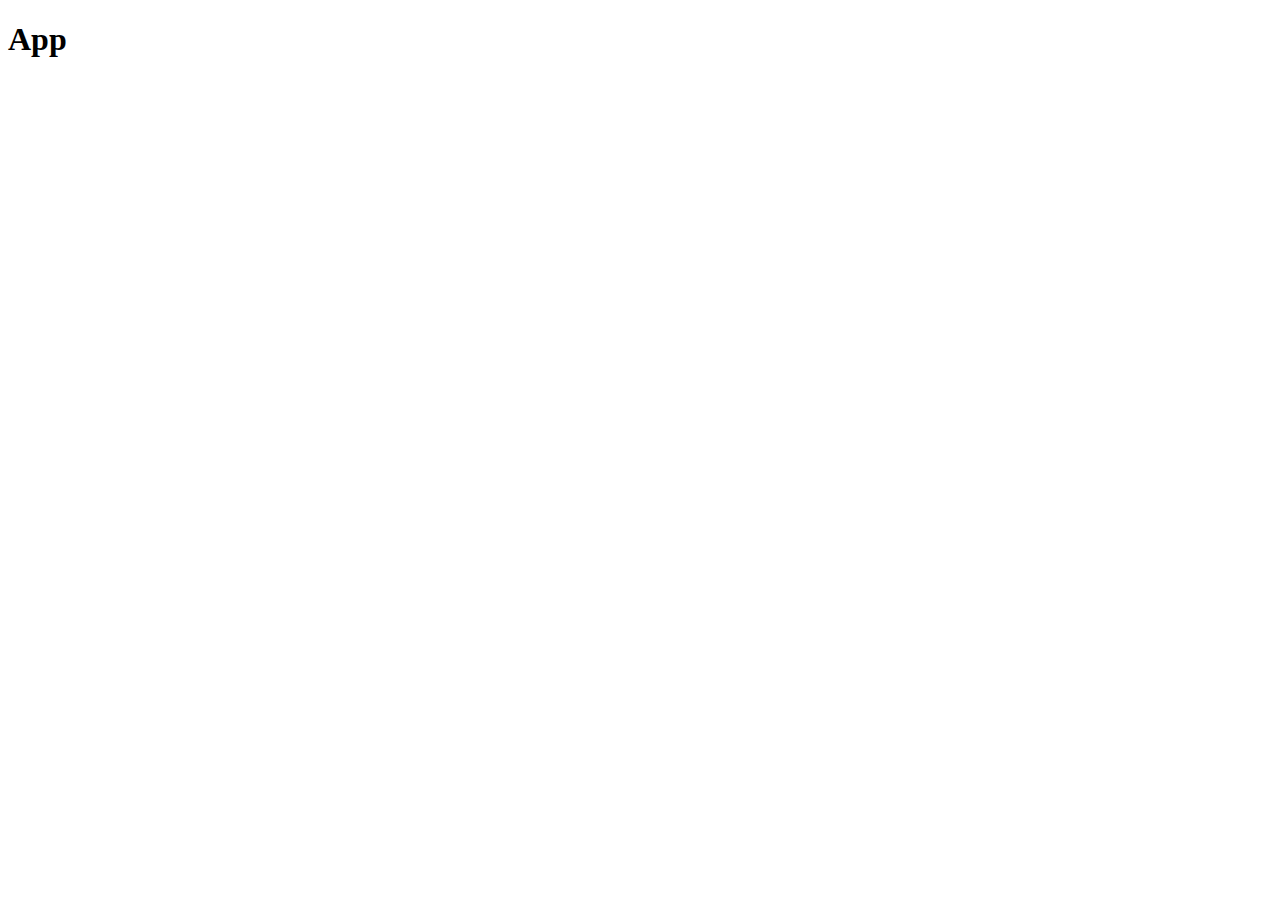
==== app/app.html @ 5624e1c1 "Some code refactoring" ====
<!DOCTYPE html>
<html lang="en">
<head>
    <meta charset="UTF-8">
    <meta http-equiv="X-UA-Compatible" content="IE=edge">
    <meta name="viewport" content="width=device-width, initial-scale=1.0">
    <link rel="shortcut icon" href="/assets/favicon.ico" type="image/x-icon">
    <link rel="stylesheet" href="app.css">
    <title>ToDo</title>
</head>
<body>
    <h1>App</h1>
</body>
</html>
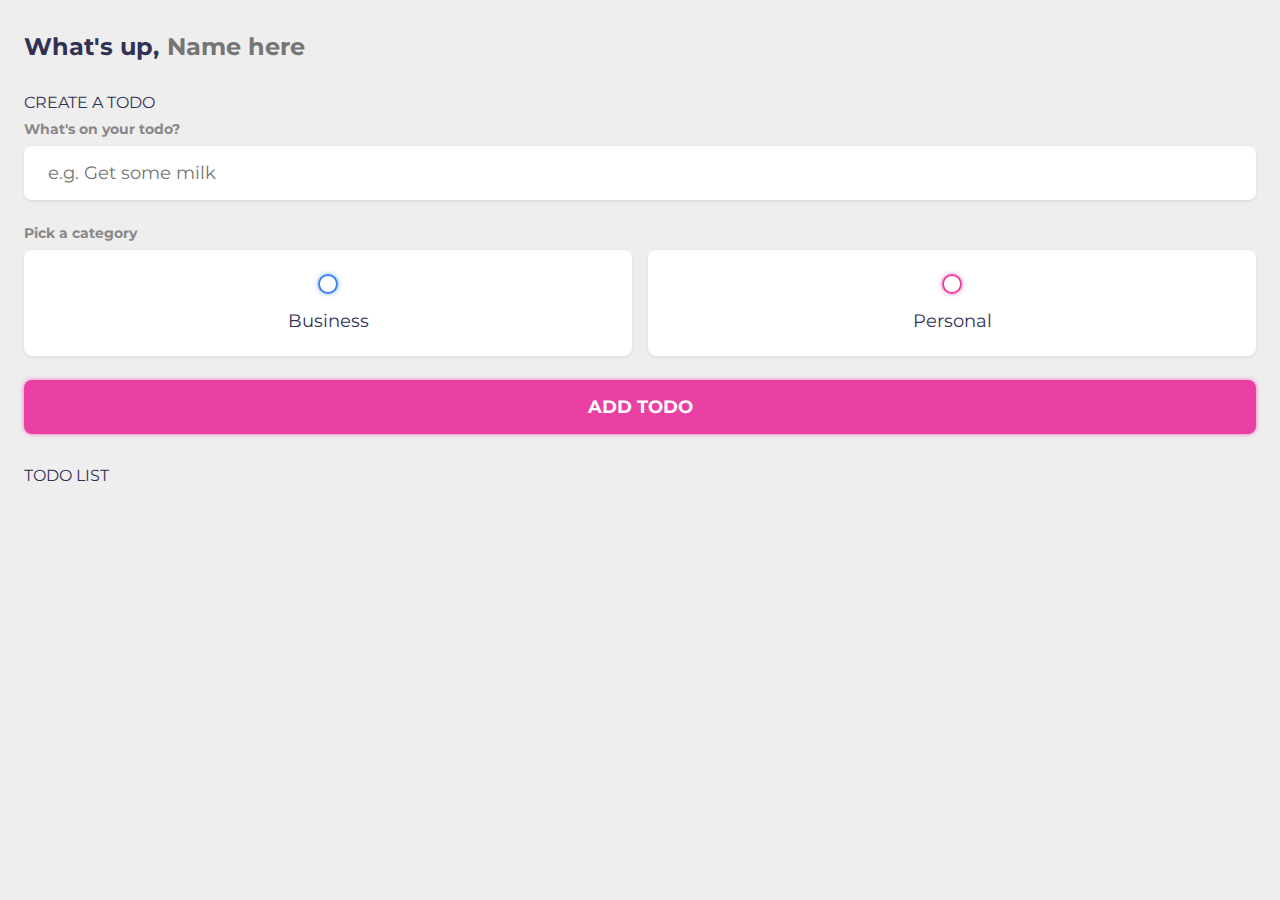
==== commit 3b671820: "Added todo app" ====
--- a/app/app.html
+++ b/app/app.html
@@ -1,14 +1,72 @@
 <!DOCTYPE html>
 <html lang="en">
 <head>
-    <meta charset="UTF-8">
-    <meta http-equiv="X-UA-Compatible" content="IE=edge">
-    <meta name="viewport" content="width=device-width, initial-scale=1.0">
-    <link rel="shortcut icon" href="/assets/favicon.ico" type="image/x-icon">
-    <link rel="stylesheet" href="app.css">
-    <title>ToDo</title>
+	<meta charset="UTF-8" />
+	<meta http-equiv="X-UA-Compatible" content="IE=edge" />
+	<meta name="viewport" content="width=device-width, initial-scale=1.0" />
+	<title>Todo List 2022 with LocalStorage</title>
+	<!-- CSS Import -->
+	<link rel="stylesheet" href="app.css" />
+	<!-- End of CSS Import -->
+	<!-- Fonts -->
+	<link rel="preconnect" href="https://fonts.googleapis.com">
+	<link rel="preconnect" href="https://fonts.gstatic.com" crossorigin>
+	<link href="https://fonts.googleapis.com/css2?family=Fira+Sans:ital,wght@0,400;0,700;0,900;1,400&family=Montserrat:ital,wght@0,400;0,700;0,900;1,400&display=swap" rel="stylesheet">
+	<!-- End of Fonts -->
 </head>
 <body>
-    <h1>App</h1>
+	<!-- App Wrapper -->
+	<main class="app">
+		<!-- Greeting -->
+		<section class="greeting">
+			<h2 class="title">
+				What's up, <input type="text" id="name" placeholder="Name here" />
+			</h2>
+		</section>
+		<!-- End of Greeting -->
+		
+		<!-- New Todo -->
+		<section class="create-todo">
+			<h3>CREATE A TODO</h3>
+			<form id="new-todo-form">
+				<h4>What's on your todo?</h4>
+				<input 
+					type="text" 
+					placeholder="e.g. Get some milk"
+					name="content"
+					id="content" />
+				
+				<h4>Pick a category</h4>
+				<div class="options">
+					<label>
+						<input type="radio" name="category" id="category1" value="business" /> 
+						<span class="bubble business"></span>
+						<div>Business</div>
+					</label>
+					<label>
+						<input type="radio" name="category" id="category2" value="personal" />
+						<span class="bubble personal"></span>
+						<div>Personal</div>
+					</label>
+				</div>
+
+				<input type="submit" value="Add todo" />
+			</form>
+		</section>
+		<!-- End of New Todo -->
+
+		<!-- Todo List -->
+		<section class="todo-list">
+			<h3>TODO LIST</h3>
+			<div class="list" id="todo-list"></div>
+		</section>
+		<!-- End of Todo List -->
+
+	</main>
+	<!-- End of App Wrapper -->
+
+	<!-- JS Import -->
+	<script src="app.js"></script>
+	<!-- End of JS Import -->
 </body>
 </html>--- a/app/app.css
+++ b/app/app.css
@@ -0,0 +1,237 @@
+/* Variables */
+:root {
+	--primary: #EA40A4;
+	--business: #3a82ee;
+	--personal: var(--primary);
+	--light: #EEE;
+	--grey: #888;
+	--dark: #313154;
+	--danger: #ff5b57;
+
+	--shadow: 0 1px 3px rgba(0, 0, 0, 0.1);
+
+	--business-glow: 0px 0px 4px rgba(58, 130, 238, 0.75);
+	--personal-glow: 0px 0px 4px rgba(234, 64, 164, 0.75);
+}
+/* End of Variables */
+
+/* Resets */
+* {
+	margin: 0;
+	padding: 0;
+	box-sizing: border-box;
+	font-family: 'montserrat', sans-serif;
+}
+
+input:not([type="radio"]):not([type="checkbox"]), button {
+	appearance: none;
+	border: none;
+	outline: none;
+	background: none;
+	cursor: initial;
+}
+/* End of Resets */
+
+body {
+	background: var(--light);
+	color: var(--dark);
+}
+
+section {
+	margin-top: 2rem;
+	margin-bottom: 2rem;
+	padding-left: 1.5rem;
+	padding-right: 1.5rem;
+}
+
+h3 {
+	color: var(--dark);
+	font-size: 1rem;
+	font-weight: 400;
+	margin-bottom: 0.5rem;
+}
+
+h4 {
+	color: var(--grey);
+	font-size: 0.875rem;
+	font-weight: 700;
+	margin-bottom: 0.5rem;
+}
+
+.greeting .title {
+	display: flex;
+}
+
+.greeting .title input {
+	margin-left: 0.5rem;
+	flex: 1 1 0%;
+	min-width: 0;
+}
+
+.greeting .title, 
+.greeting .title input {
+	color: var(--dark);
+	font-size: 1.5rem;
+	font-weight: 700;
+}
+
+.create-todo input[type="text"] {
+	display: block;
+	width: 100%;
+	font-size: 1.125rem;
+	padding: 1rem 1.5rem;
+	color: var(--dark);
+	background-color: #FFF;
+	border-radius: 0.5rem;
+	box-shadow: var(--shadow);
+	margin-bottom: 1.5rem;
+}
+
+.create-todo .options {
+	display: grid;
+	grid-template-columns: repeat(2, 1fr);
+	grid-gap: 1rem;
+	margin-bottom: 1.5rem;
+}
+
+.create-todo .options label {
+	display: flex;
+	flex-direction: column;
+	align-items: center;
+	justify-content: center;
+	background-color: #FFF;
+	padding: 1.5rem;
+	box-shadow: var(--shadow);
+	border-radius: 0.5rem;
+	cursor: pointer;
+}
+
+input[type="radio"],
+input[type="checkbox"] {
+	display: none;
+}
+
+.bubble {
+	display: flex;
+	align-items: center;
+	justify-content: center;
+	width: 20px;
+	height: 20px;
+	border-radius: 999px;
+	border: 2px solid var(--business);
+	box-shadow: var(--business-glow);
+}
+
+.bubble.personal {
+	border-color: var(--personal);
+	box-shadow: var(--personal-glow);
+}
+
+.bubble::after {
+	content: '';
+	display: block;
+	opacity: 0;
+	width: 0px;
+	height: 0px;
+	background-color: var(--business);
+	box-shadow: var(--business-glow);
+	border-radius: 999px;
+	transition: 0.2s ease-in-out;
+}
+
+.bubble.personal::after {
+	background-color: var(--personal);
+	box-shadow: var(--personal-glow);
+}
+
+input:checked ~ .bubble::after {
+	width: 10px;
+	height: 10px;
+	opacity: 1;
+}
+
+.create-todo .options label div {
+	color: var(--dark);
+	font-size: 1.125rem;
+	margin-top: 1rem;
+}
+
+.create-todo input[type="submit"] {
+	display: block;
+	width: 100%;
+	font-size: 1.125rem;
+	padding: 1rem 1.5rem;
+	color: #FFF;
+	font-weight: 700;
+	text-transform: uppercase;
+	background-color: var(--primary);
+	box-shadow: var(--personal-glow);
+	border-radius: 0.5rem;
+	cursor: pointer;
+	transition: 0.2s ease-out;
+}
+
+.create-todo input[type="submit"]:hover {
+	opacity: 0.75;
+}
+
+.todo-list .list {
+	margin: 1rem 0;
+}
+
+.todo-list .todo-item {
+	display: flex;
+	align-items: center;
+	background-color: #FFF;
+	padding: 1rem;
+	border-radius: 0.5rem;
+	box-shadow: var(--shadow);
+	margin-bottom: 1rem;
+}
+
+.todo-item label {
+	display: block;
+	margin-right: 1rem;
+	cursor: pointer;
+}
+
+.todo-item .todo-content {
+	flex: 1 1 0%;
+}
+
+.todo-item .todo-content input {
+	color: var(--dark);
+	font-size: 1.125rem;
+}
+
+.todo-item .actions {
+	display: flex;
+	align-items: center;
+}
+
+.todo-item .actions button {
+	display: block;
+	padding: 0.5rem;
+	border-radius: 0.25rem;
+	color: #FFF;
+	cursor: pointer;
+	transition: 0.2s ease-in-out;
+}
+
+.todo-item .actions button:hover {
+	opacity: 0.75;
+}
+
+.todo-item .actions .edit {
+	margin-right: 0.5rem;
+	background-color: var(--primary);
+}
+
+.todo-item .actions .delete {
+	background-color: var(--danger);
+}
+
+.todo-item.done .todo-content input {
+	text-decoration: line-through;
+	color: var(--grey);
+}